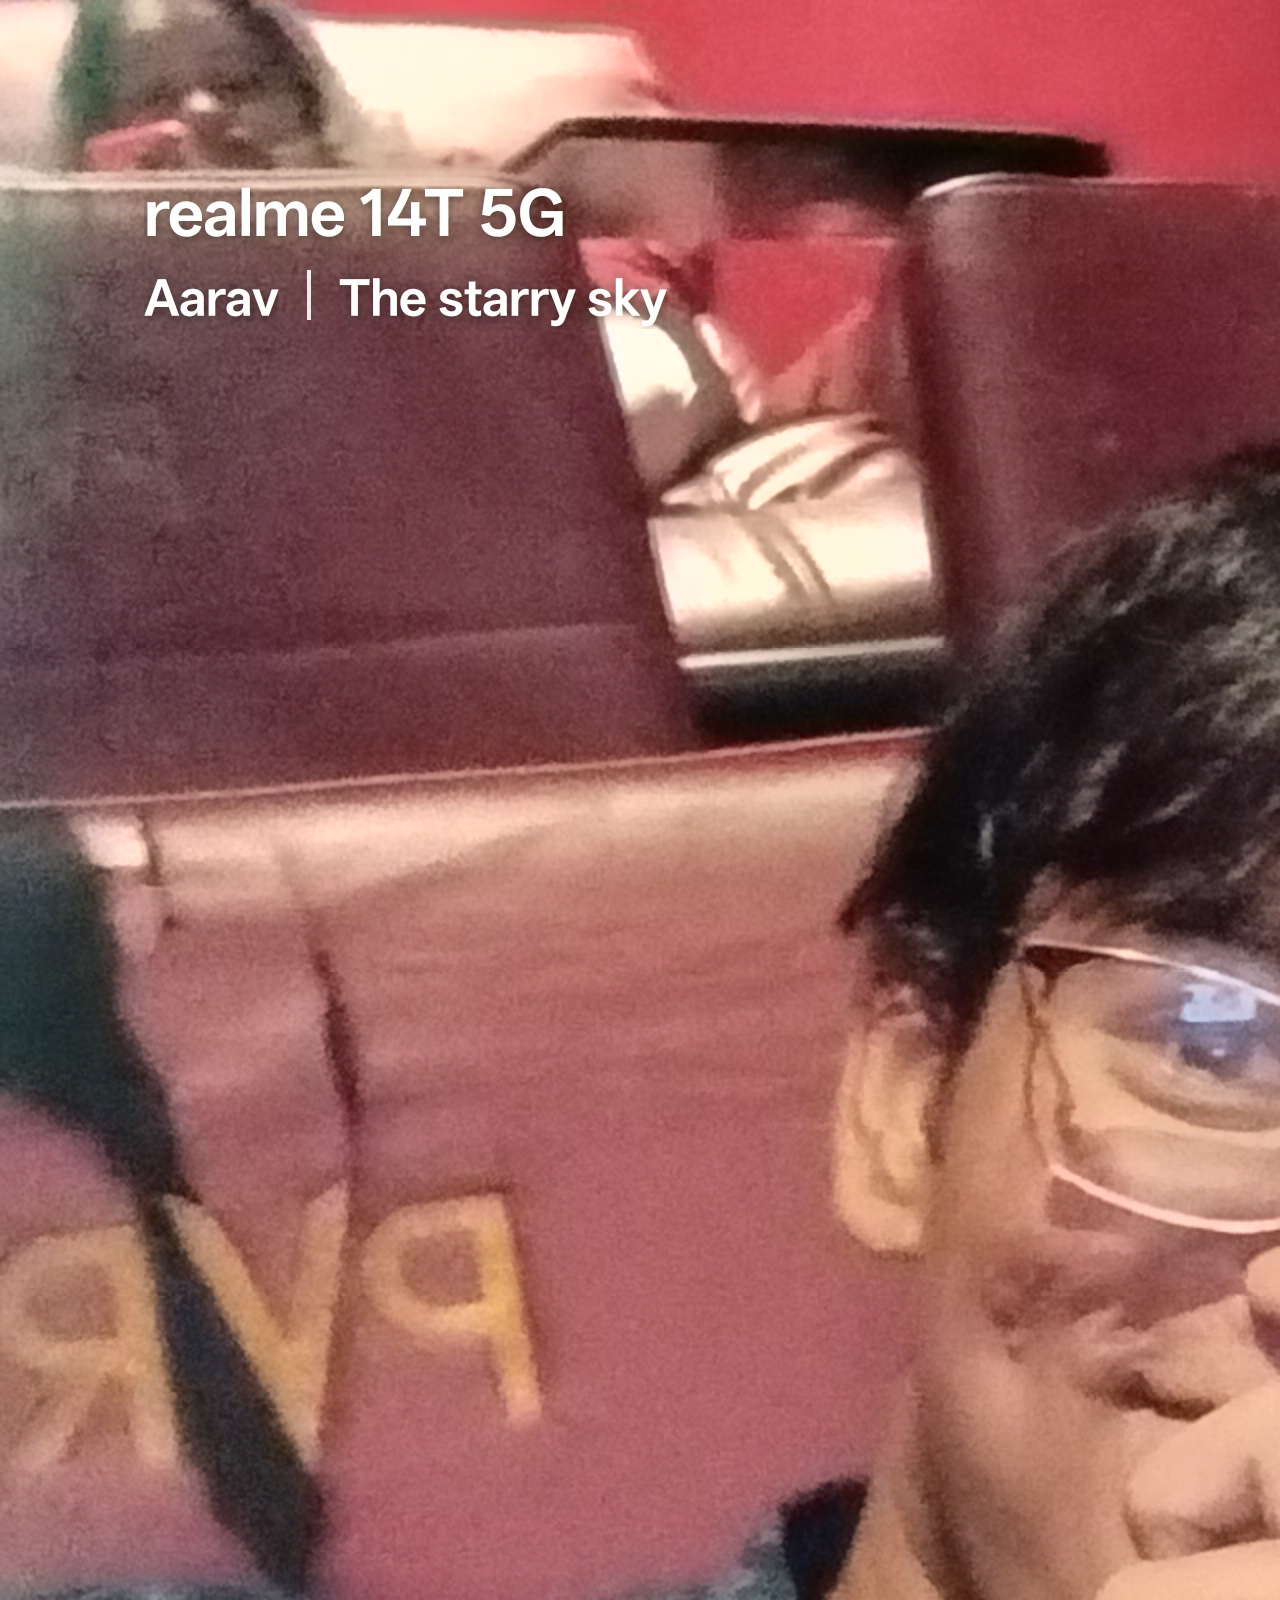
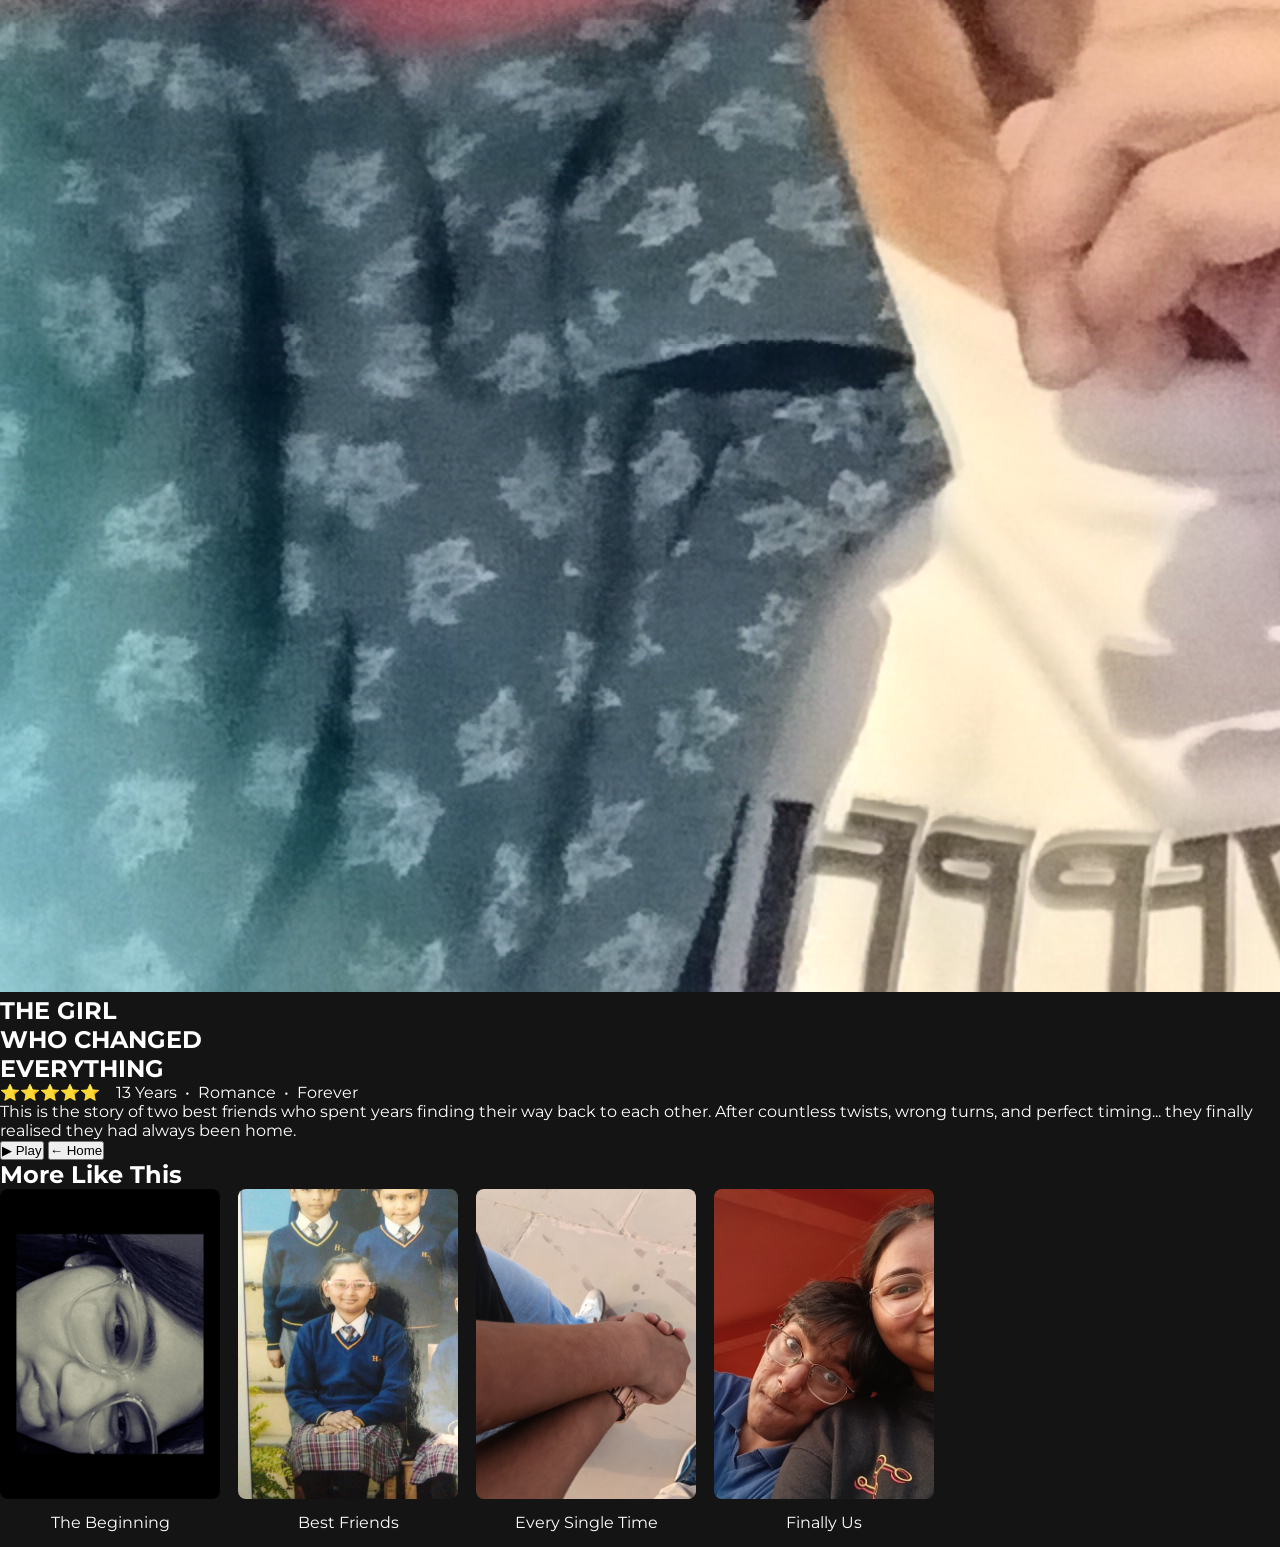
==== movie.html @ fb8f416c "Create movie.html" ====
<!DOCTYPE html>
<html lang="en">

<head>

<meta charset="UTF-8">
<meta name="viewport" content="width=device-width, initial-scale=1.0">

<title>The Girl Who Changed Everything</title>

<link rel="stylesheet" href="style.css">

<link href="https://fonts.googleapis.com/css2?family=Montserrat:wght@300;400;600;700;900&display=swap" rel="stylesheet">

</head>

<body>

<!-- HERO -->

<section class="movieHero">

<img src="hero.jpg" class="movieBackground">

<div class="movieOverlay"></div>

<div class="movieInfo">

<h1>

THE GIRL
<br>
WHO CHANGED
<br>
EVERYTHING

</h1>

<div class="movieStats">

⭐⭐⭐⭐⭐

&nbsp;&nbsp;

13 Years

&nbsp;•&nbsp;

Romance

&nbsp;•&nbsp;

Forever

</div>

<p class="description">

This is the story of two best friends
who spent years finding their way back to
each other.

After countless twists, wrong turns,
and perfect timing...

they finally realised they had always
been home.

</p>

<div class="movieButtons">

<button id="watchNow">

▶ Play

</button>

<button id="backHome">

← Home

</button>

</div>

</div>

</section>


<!-- MORE LIKE THIS -->

<section class="moreLikeThis">

<h2>More Like This</h2>

<div class="movies">

<div class="movieCard">

<img src="poster1.jpg">

<span>The Beginning</span>

</div>

<div class="movieCard">

<img src="poster2.jpg">

<span>Best Friends</span>

</div>

<div class="movieCard">

<img src="poster3.jpg">

<span>Every Single Time</span>

</div>

<div class="movieCard">

<img src="poster4.jpg">

<span>Finally Us</span>

</div>

</div>

</section>

<script src="script.js"></script>

</body>

</html>
---- style.css ----
*{

margin:0;
padding:0;
box-sizing:border-box;

}

body{

background:#000;

overflow:hidden;

font-family:Montserrat,sans-serif;

}

#loading{

width:100vw;

height:100vh;

display:flex;

justify-content:center;

align-items:center;

background:#000;

}

#logo{

font-size:5rem;

font-weight:900;

letter-spacing:10px;

color:#7a0000;

opacity:0;

text-shadow:

0 0 10px #c40000,

0 0 25px #ff0000,

0 0 60px #ff0000;

animation:

logoReveal 4s forwards;

}

@keyframes logoReveal{

0%{

opacity:0;

transform:scale(.85);

}

40%{

opacity:1;

transform:scale(1);

}

70%{

opacity:1;

}

100%{

opacity:0;

transform:scale(1.08);

}

}

@media(max-width:768px){

#logo{

font-size:2.8rem;

letter-spacing:4px;

}

}
/* ===========================================
   PROFILES PAGE
=========================================== */

.profiles{

height:100vh;

background:#141414;

display:flex;

flex-direction:column;

justify-content:center;

align-items:center;

font-family:Montserrat,sans-serif;

color:white;

}

.profiles h1{

font-size:3rem;

margin-bottom:70px;

font-weight:500;

}

.profile-container{

display:flex;

gap:80px;

}

.profile{

cursor:pointer;

text-align:center;

transition:.3s;

}

.profile:hover{

transform:scale(1.08);

}

.profilePic{

    width:170px;
    height:170px;

    object-fit:cover;

    border-radius:12px;

    border:4px solid transparent;

    transition:.35s;

    box-shadow:0 0 25px rgba(255,255,255,.08);

}

.profile:hover .profilePic{

    transform:scale(1.08);

    border-color:white;

    box-shadow:0 0 35px rgba(255,255,255,.45);

}

.profile p{

margin-top:18px;

font-size:1.3rem;

}

#toast{

position:fixed;

bottom:40px;

left:50%;

transform:translateX(-50%);

background:#222;

padding:15px 25px;

border-radius:8px;

color:white;

opacity:0;

transition:.4s;

pointer-events:none;

}

#toast.show{

opacity:1;

}
.profilePic{

width:170px;
height:170px;

object-fit:cover;

border-radius:50%;

border:4px solid transparent;

transition:.35s;

box-shadow:0 0 25px rgba(255,255,255,.08);

}

.profile:hover .profilePic{

transform:scale(1.08);

border-color:white;

box-shadow:0 0 35px rgba(255,255,255,.45);

}
/* ===========================================
   AARATRIX HOME PAGE
=========================================== */

body{
    margin:0;
    background:#141414;
    color:white;
    font-family:'Montserrat',sans-serif;
}

.navbar{
    position:fixed;
    top:0;
    left:0;
    width:100%;
    height:70px;
    background:linear-gradient(to bottom,rgba(0,0,0,.85),transparent);
    display:flex;
    justify-content:space-between;
    align-items:center;
    padding:0 50px;
    z-index:999;
}

.navbar #logo{
    color:#E50914;
    font-size:2rem;
    font-weight:900;
    letter-spacing:2px;
}

.navbar ul{
    display:flex;
    list-style:none;
    gap:35px;
}

.navbar li{
    cursor:pointer;
    transition:.3s;
}

.navbar li:hover{
    color:#E50914;
}

/* HERO */

.hero{
    position:relative;
    width:100%;
    height:90vh;
    overflow:hidden;
}

.heroImage{
    width:100%;
    height:100%;
    object-fit:cover;
}

.overlay{
    position:absolute;
    inset:0;
    background:
    linear-gradient(to top,#141414 8%,transparent 55%),
    linear-gradient(to right,rgba(0,0,0,.88),rgba(0,0,0,.25));
}

.heroContent{
    position:absolute;
    left:70px;
    bottom:100px;
    width:550px;
}

.heroContent h1{
    font-size:4rem;
    line-height:1;
    margin-bottom:20px;
}

.heroContent p{
    font-size:1.1rem;
    margin-bottom:30px;
    color:#ddd;
}

.buttons{
    display:flex;
    gap:20px;
}

.buttons button{
    border:none;
    cursor:pointer;
    font-size:1rem;
    border-radius:5px;
    padding:14px 34px;
    transition:.3s;
}

#playButton{
    background:white;
    color:black;
}

#playButton:hover{
    transform:scale(1.05);
}

#listButton{
    background:rgba(120,120,120,.5);
    color:white;
}

#listButton:hover{
    background:rgba(170,170,170,.7);
}

/* ROWS */

.movieRow{
    padding:30px 50px;
}

.movieRow h2{
    margin-bottom:20px;
}

.movies{
    display:flex;
    gap:18px;
    overflow-x:auto;
    padding-bottom:15px;
}

.movies::-webkit-scrollbar{
    display:none;
}

.movieCard{
    min-width:220px;
    transition:.35s;
    cursor:pointer;
}

.movieCard img{
    width:220px;
    height:310px;
    object-fit:cover;
    border-radius:8px;
}

.movieCard span{
    display:block;
    margin-top:10px;
    text-align:center;
}

.movieCard:hover{
    transform:scale(1.08) translateY(-8px);
}

/* MOBILE */

@media(max-width:768px){

.navbar{
    padding:20px;
}

.navbar ul{
    gap:15px;
    font-size:.8rem;
}

.heroContent{
    left:25px;
    width:90%;
}

.heroContent h1{
    font-size:2.4rem;
}

.movieCard{
    min-width:150px;
}

.movieCard img{
    width:150px;
    height:220px;
}

}
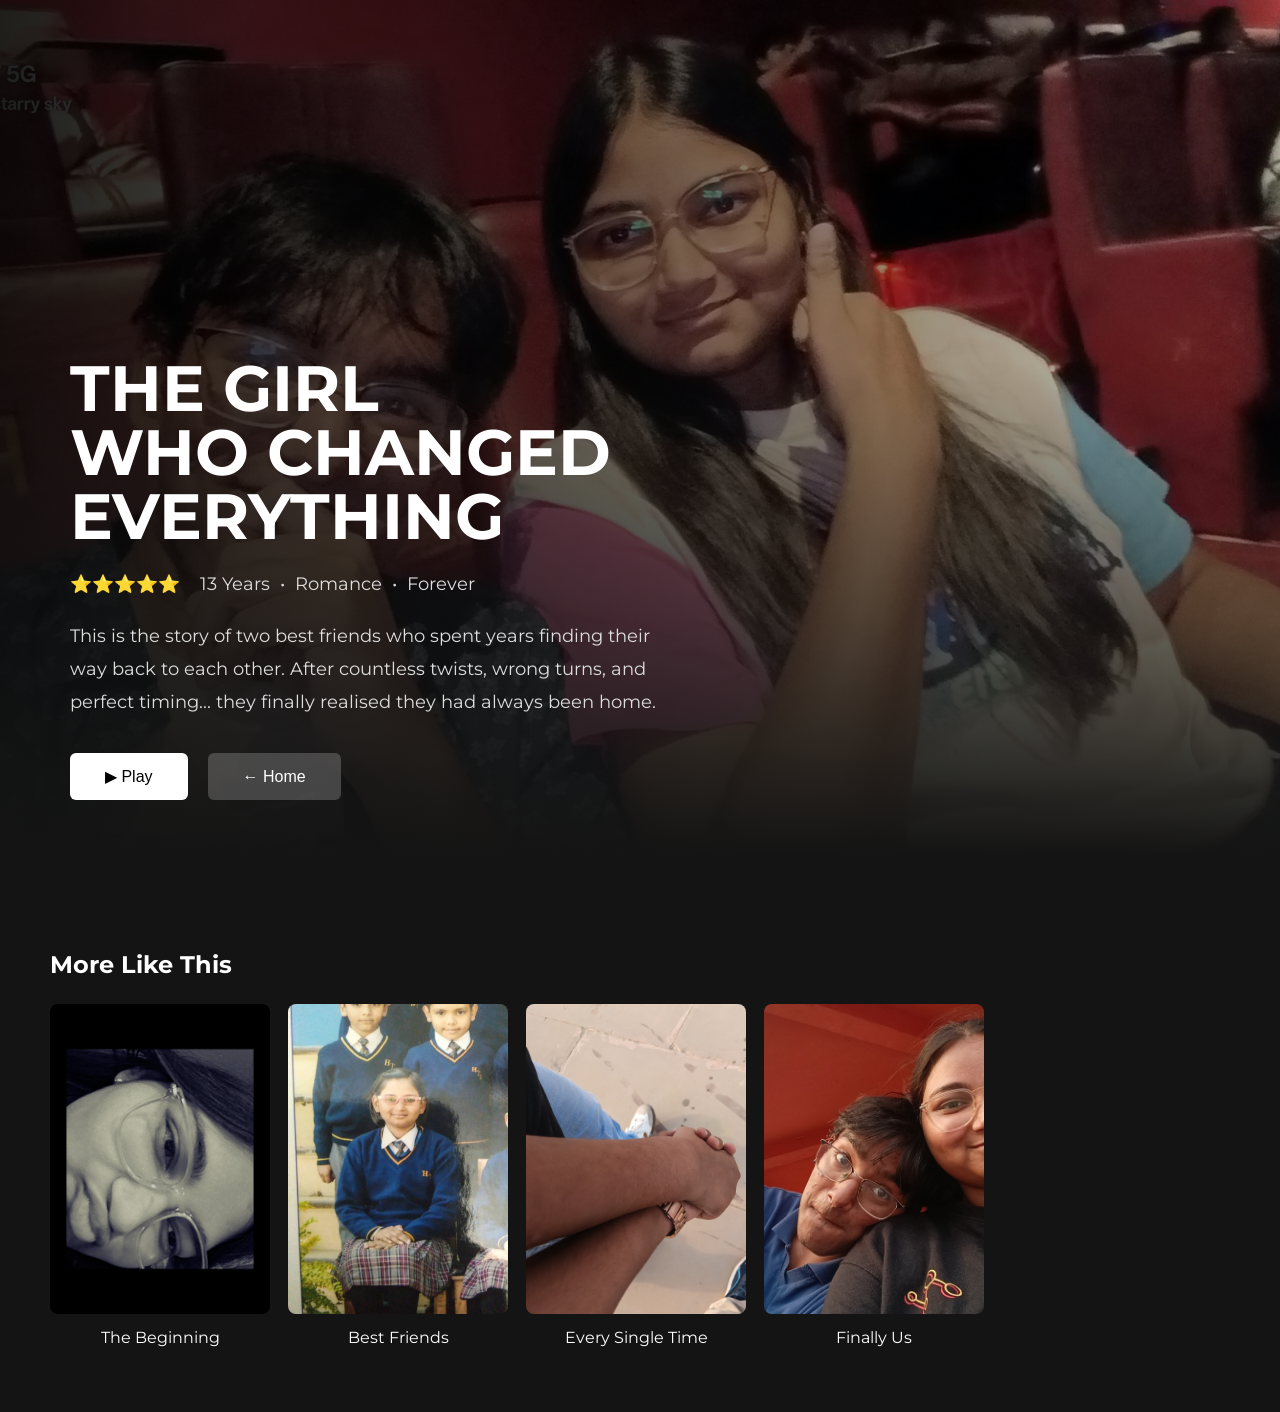
==== commit 6c9b28f0: "Update movie.html" ====
--- a/movie.html
+++ b/movie.html
@@ -134,7 +134,11 @@
 </section>
 
 <script src="script.js"></script>
-
+<script>
+document.body.style.overflow = "auto";
+document.documentElement.style.overflow = "auto";
+</script>
+  
 </body>
 
 </html>
--- a/style.css
+++ b/style.css
@@ -1,4 +1,32 @@
-*{
+.movies{
+    display:flex;
+    gap:20px;
+    overflow-x:auto;
+    padding-bottom:20px;
+    scroll-behavior:smooth;
+}
+
+.movies::-webkit-scrollbar{
+    display:none;
+}
+
+.movieCard{
+    flex:0 0 auto;
+    width:150px;
+}
+
+.movieCard img{
+    width:150px;
+    height:220px;
+    object-fit:cover;
+    border-radius:8px;
+}
+
+.movieCard span{
+    display:block;
+    margin-top:10px;
+    text-align:center;
+}*{
 
 margin:0;
 padding:0;
@@ -450,3 +478,178 @@
 }
 
 }
+/* ===========================================
+   MOVIE PAGE
+=========================================== */
+
+.movieHero{
+
+position:relative;
+width:100%;
+height:100vh;
+overflow:visible;
+
+}
+
+.movieBackground{
+
+width:100%;
+height:100%;
+object-fit:cover;
+animation:movieZoom 20s linear infinite alternate;
+
+}
+
+@keyframes movieZoom{
+
+from{
+transform:scale(1);
+}
+
+to{
+transform:scale(1.08);
+}
+
+}
+
+.movieOverlay{
+
+position:absolute;
+inset:0;
+
+background:
+linear-gradient(to top,#141414 5%,transparent 60%),
+linear-gradient(to right,rgba(0,0,0,.88),rgba(0,0,0,.2));
+
+}
+
+.movieInfo{
+
+position:absolute;
+
+left:70px;
+bottom:100px;
+
+max-width:600px;
+
+}
+
+.movieInfo h1{
+
+font-size:4rem;
+line-height:1;
+margin-bottom:25px;
+
+}
+
+.movieStats{
+
+color:#ddd;
+
+font-size:1.1rem;
+
+margin-bottom:25px;
+
+}
+
+.description{
+
+font-size:1.15rem;
+
+line-height:1.8;
+
+color:#ddd;
+
+margin-bottom:35px;
+
+}
+
+.movieButtons{
+
+display:flex;
+
+gap:20px;
+
+}
+
+.movieButtons button{
+
+padding:14px 35px;
+
+border:none;
+
+border-radius:6px;
+
+font-size:1rem;
+
+cursor:pointer;
+
+transition:.3s;
+
+}
+
+#watchNow{
+
+background:white;
+
+color:black;
+
+}
+
+#watchNow:hover{
+
+transform:scale(1.05);
+
+}
+
+#backHome{
+
+background:rgba(255,255,255,.2);
+
+color:white;
+
+}
+
+#backHome:hover{
+
+background:rgba(255,255,255,.35);
+
+}
+
+.moreLikeThis{
+
+padding:50px;
+
+}
+
+.moreLikeThis h2{
+
+margin-bottom:25px;
+
+}
+
+@media(max-width:768px){
+
+.movieInfo{
+
+left:25px;
+
+bottom:60px;
+
+max-width:90%;
+
+}
+
+.movieInfo h1{
+
+font-size:2.5rem;
+
+}
+
+.description{
+
+font-size:1rem;
+
+}
+
+}
